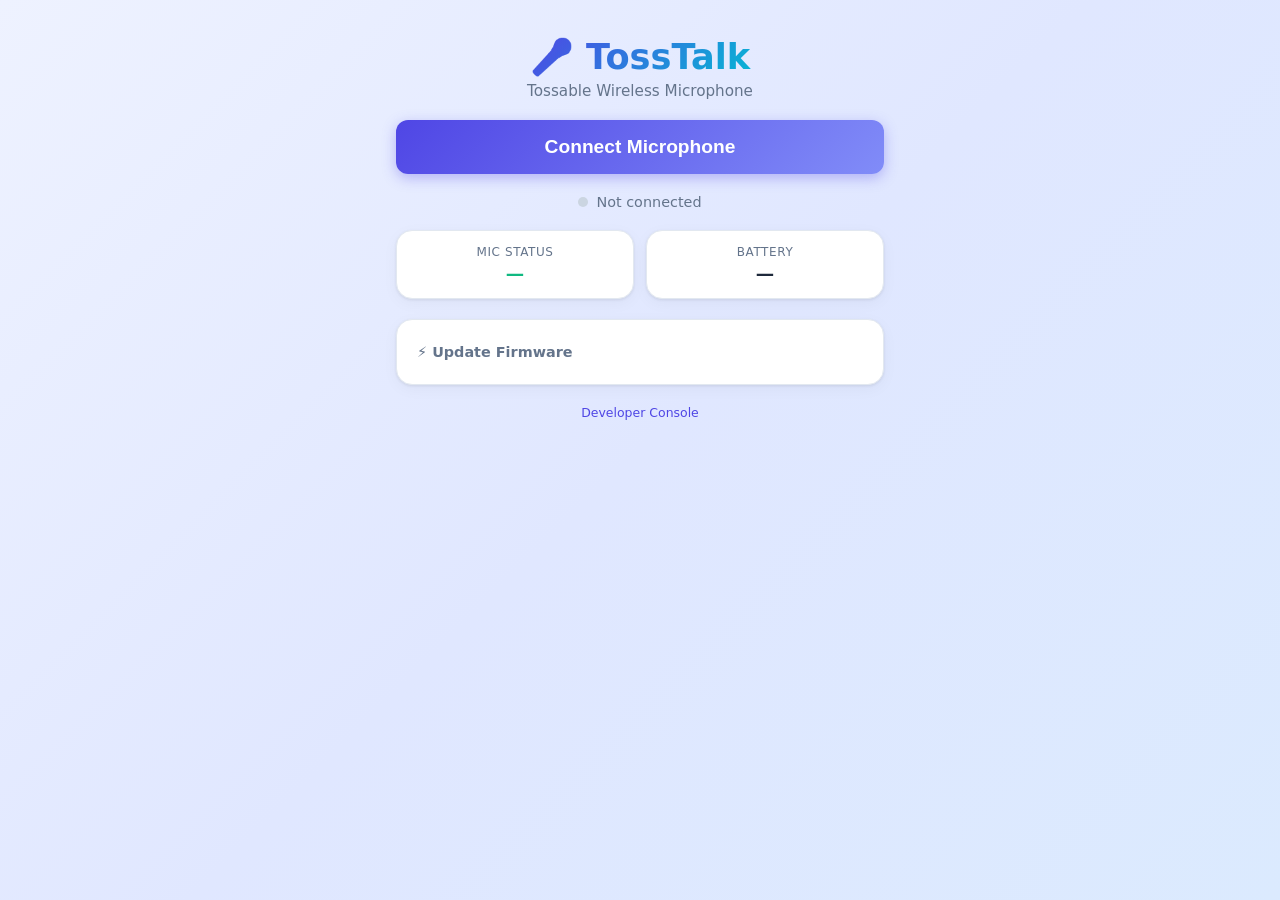
==== web/index.html @ 1bc4e9da "docs: neutralize wording for broader audiences Replace teacher/classroom/student language with gener" ====
<!doctype html>
<html lang="en">
  <head>
    <meta charset="UTF-8" />
    <meta name="viewport" content="width=device-width,initial-scale=1" />
    <meta name="theme-color" content="#4f46e5" />
    <link rel="icon" type="image/svg+xml" href="./favicon.svg" />
    <title>TossTalk</title>
    <link rel="manifest" href="./manifest.webmanifest" />
    <style>
      :root {
        --bg: #f8fafc;
        --card: #ffffff;
        --primary: #4f46e5;
        --primary-light: #818cf8;
        --primary-dark: #3730a3;
        --success: #10b981;
        --warning: #f59e0b;
        --danger: #ef4444;
        --text: #1e293b;
        --text-muted: #64748b;
        --border: #e2e8f0;
        --radius: 16px;
        font-family: 'Inter', system-ui, -apple-system, 'Segoe UI', Roboto, sans-serif;
        color-scheme: light;
      }

      * { box-sizing: border-box; margin: 0; padding: 0; }

      body {
        background: linear-gradient(135deg, #eef2ff 0%, #e0e7ff 50%, #dbeafe 100%);
        min-height: 100vh;
        color: var(--text);
      }

      .app {
        max-width: 520px;
        margin: 0 auto;
        padding: 24px 16px 40px;
        display: flex;
        flex-direction: column;
        align-items: center;
        gap: 20px;
      }

      /* ── Header ─────────────────────────────────────── */
      .header {
        text-align: center;
        padding-top: 12px;
      }
      .header h1 {
        font-size: 2.2rem;
        font-weight: 800;
        background: linear-gradient(135deg, var(--primary), #06b6d4);
        -webkit-background-clip: text;
        -webkit-text-fill-color: transparent;
        background-clip: text;
      }
      .header p {
        color: var(--text-muted);
        font-size: 0.95rem;
        margin-top: 4px;
      }

      /* ── Cards ──────────────────────────────────────── */
      .card {
        width: 100%;
        background: var(--card);
        border-radius: var(--radius);
        padding: 20px;
        box-shadow: 0 1px 3px rgba(0,0,0,0.08), 0 4px 16px rgba(0,0,0,0.04);
        border: 1px solid var(--border);
      }

      /* ── Big connect button ─────────────────────────── */
      .connect-btn {
        width: 100%;
        padding: 16px;
        font-size: 1.2rem;
        font-weight: 700;
        border: none;
        border-radius: 12px;
        color: white;
        background: linear-gradient(135deg, var(--primary), var(--primary-light));
        cursor: pointer;
        transition: transform 0.15s, box-shadow 0.15s;
        box-shadow: 0 4px 14px rgba(79,70,229,0.35);
      }
      .connect-btn:hover { transform: translateY(-1px); box-shadow: 0 6px 20px rgba(79,70,229,0.45); }
      .connect-btn:active { transform: scale(0.98); }
      .connect-btn.connected {
        background: linear-gradient(135deg, var(--success), #34d399);
        box-shadow: 0 4px 14px rgba(16,185,129,0.35);
      }

      /* ── Status strip ───────────────────────────────── */
      .status-strip {
        display: flex;
        justify-content: center;
        align-items: center;
        gap: 8px;
        font-size: 0.9rem;
        color: var(--text-muted);
      }
      .status-dot {
        width: 10px; height: 10px;
        border-radius: 50%;
        background: #cbd5e1;
        transition: background 0.3s;
      }
      .status-dot.live { background: var(--success); animation: pulse 1.5s infinite; }
      .status-dot.connecting { background: var(--warning); animation: pulse 0.8s infinite; }
      .status-dot.error { background: var(--danger); }

      @keyframes pulse {
        0%, 100% { opacity: 1; }
        50% { opacity: 0.4; }
      }

      /* ── Volume meter ───────────────────────────────── */
      .volume-section { text-align: center; }
      .volume-section h2 {
        font-size: 0.85rem;
        text-transform: uppercase;
        letter-spacing: 0.05em;
        color: var(--text-muted);
        margin-bottom: 12px;
      }
      .volume-ring {
        width: 160px; height: 160px;
        margin: 0 auto;
        position: relative;
      }
      .volume-ring svg { width: 100%; height: 100%; transform: rotate(-90deg); }
      .volume-ring .track { fill: none; stroke: #e2e8f0; stroke-width: 10; }
      .volume-ring .bar {
        fill: none;
        stroke: var(--primary-light);
        stroke-width: 10;
        stroke-linecap: round;
        stroke-dasharray: 408;
        stroke-dashoffset: 408;
        transition: stroke-dashoffset 0.08s linear, stroke 0.3s;
      }
      .volume-ring .bar.hot { stroke: var(--danger); }
      .volume-ring .bar.warm { stroke: var(--warning); }
      .volume-ring .bar.good { stroke: var(--success); }
      .volume-ring .bar.quiet { stroke: var(--primary-light); }
      .volume-label {
        position: absolute;
        inset: 0;
        display: flex;
        flex-direction: column;
        align-items: center;
        justify-content: center;
      }
      .volume-label .icon { font-size: 2rem; }
      .volume-label .desc { font-size: 0.85rem; font-weight: 600; color: var(--text); margin-top: 2px; }

      /* ── Gate / Battery row ─────────────────────────── */
      .info-row {
        display: flex;
        gap: 12px;
        width: 100%;
      }
      .info-row .card {
        flex: 1;
        text-align: center;
        padding: 14px;
      }
      .info-row .label {
        font-size: 0.75rem;
        text-transform: uppercase;
        letter-spacing: 0.05em;
        color: var(--text-muted);
        margin-bottom: 4px;
      }
      .info-row .value {
        font-size: 1.15rem;
        font-weight: 700;
      }
      .info-row .value.muted-state { color: var(--warning); }
      .info-row .value.live-state { color: var(--success); }

      /* ── Flash section ──────────────────────────────── */
      .flash-section { width: 100%; }
      .flash-section summary {
        cursor: pointer;
        font-weight: 600;
        color: var(--text-muted);
        font-size: 0.9rem;
        padding: 4px 0;
        list-style: none;
      }
      .flash-section summary::before { content: '⚡ '; }
      .flash-section .flash-body {
        margin-top: 12px;
        display: flex;
        flex-direction: column;
        gap: 10px;
      }
      .flash-btn {
        padding: 12px;
        font-size: 1rem;
        font-weight: 600;
        border: 2px solid var(--primary);
        border-radius: 10px;
        background: transparent;
        color: var(--primary);
        cursor: pointer;
        transition: background 0.15s, color 0.15s;
      }
      .flash-btn:hover { background: var(--primary); color: white; }

      .flash-progress {
        width: 100%;
        height: 8px;
        border-radius: 4px;
        appearance: none;
        -webkit-appearance: none;
        background: var(--border);
      }
      .flash-progress::-webkit-progress-bar { background: var(--border); border-radius: 4px; }
      .flash-progress::-webkit-progress-value { background: var(--primary); border-radius: 4px; transition: width 0.2s; }
      .flash-progress::-moz-progress-bar { background: var(--primary); border-radius: 4px; }

      .flash-status {
        font-size: 0.85rem;
        color: var(--text-muted);
        text-align: center;
      }

      /* ── Footer ─────────────────────────────────────── */
      .footer {
        font-size: 0.78rem;
        color: var(--text-muted);
        text-align: center;
      }
      .footer a { color: var(--primary); text-decoration: none; }
      .footer a:hover { text-decoration: underline; }
    </style>
  </head>
  <body>
    <main class="app">
      <div class="header">
        <h1>🎤 TossTalk</h1>
        <p>Tossable Wireless Microphone</p>
      </div>

      <button id="connectBtn" class="connect-btn">Connect Microphone</button>

      <div class="status-strip">
        <span id="statusDot" class="status-dot"></span>
        <span id="connState">Not connected</span>
      </div>

      <div class="card volume-section" id="volumeCard" style="display:none">
        <h2>Live Volume</h2>
        <div class="volume-ring">
          <svg viewBox="0 0 140 140">
            <circle class="track" cx="70" cy="70" r="65"/>
            <circle id="volBar" class="bar good" cx="70" cy="70" r="65"/>
          </svg>
          <div class="volume-label">
            <span class="icon" id="volIcon">🔇</span>
            <span class="desc" id="volDesc">Waiting…</span>
          </div>
        </div>
      </div>

      <div class="info-row">
        <div class="card">
          <div class="label">Mic Status</div>
          <div class="value live-state" id="gateState">—</div>
        </div>
        <div class="card">
          <div class="label">Battery</div>
          <div class="value" id="battery">—</div>
        </div>
      </div>

      <details class="flash-section card">
        <summary>Update Firmware</summary>
        <div class="flash-body">
          <p style="font-size:0.85rem; color:var(--text-muted)">
            Plug in the TossTalk via USB and click below to install the latest firmware.
          </p>
          <button id="flashBtn" class="flash-btn">Flash Firmware</button>
          <progress id="flashProgress" class="flash-progress" max="100" value="0"></progress>
          <div id="flashStatus" class="flash-status">Ready</div>
        </div>
      </details>

      <div class="footer">
        <a href="./debug/">Developer Console</a>
      </div>
    </main>

    <script src="./app.js" type="module"></script>
  </body>
</html>
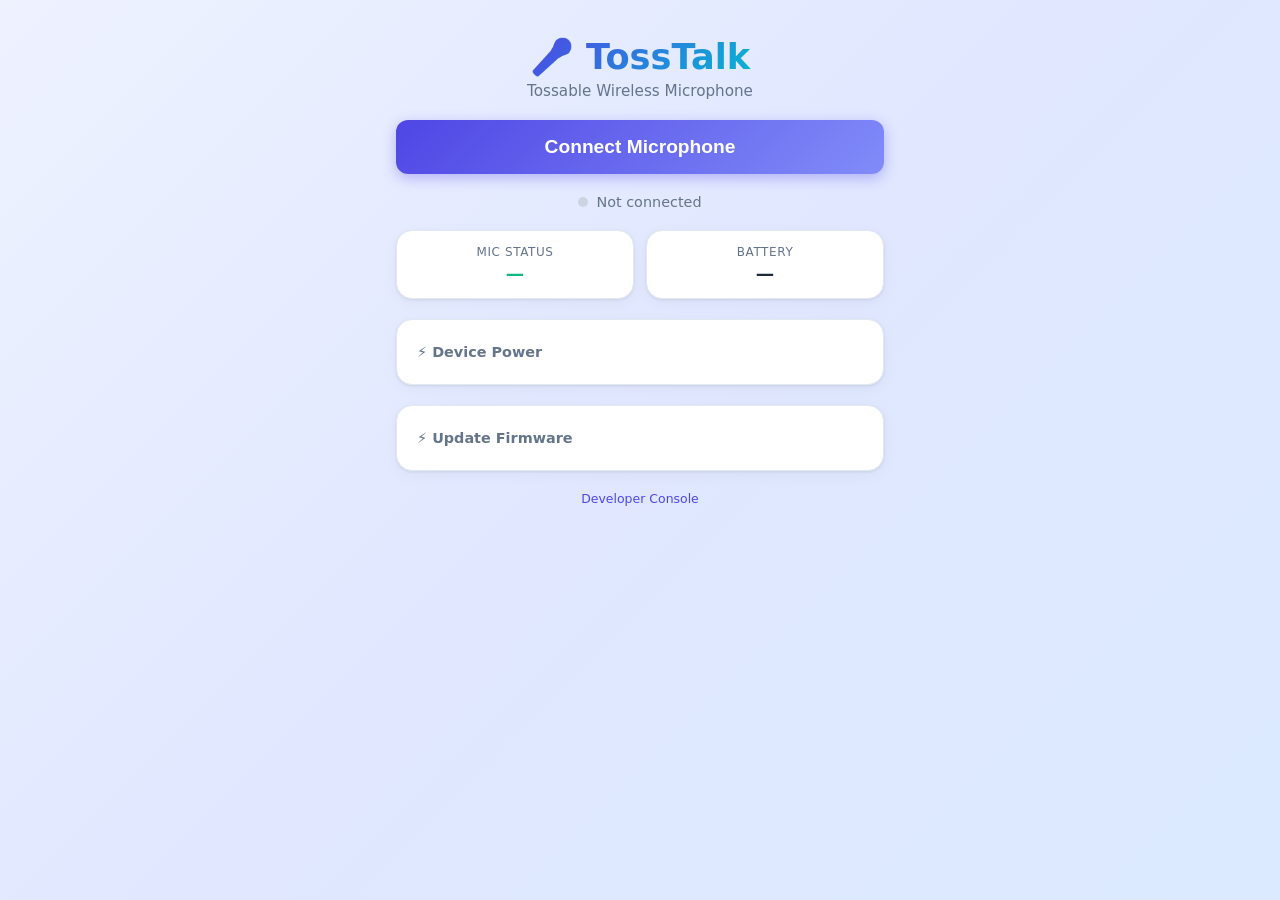
==== commit 1e370299: "feat: implement sleep command for power-off functionality across devices" ====
--- a/web/index.html
+++ b/web/index.html
@@ -280,10 +280,22 @@
       </div>
 
       <details class="flash-section card">
+        <summary>Device Power</summary>
+        <div class="flash-body">
+          <p style="font-size:0.85rem; color:var(--text-muted)">
+            Put the microphone into deep sleep to conserve battery.
+            Press the BOOT button on the device to wake it back up.
+          </p>
+          <button id="sleepBtn" class="flash-btn" disabled>Power Off</button>
+        </div>
+      </details>
+
+      <details class="flash-section card">
         <summary>Update Firmware</summary>
         <div class="flash-body">
           <p style="font-size:0.85rem; color:var(--text-muted)">
             Plug in the TossTalk via USB and click below to install the latest firmware.
+            After flashing, press the RESET button on the device before reconnecting.
           </p>
           <button id="flashBtn" class="flash-btn">Flash Firmware</button>
           <progress id="flashProgress" class="flash-progress" max="100" value="0"></progress>
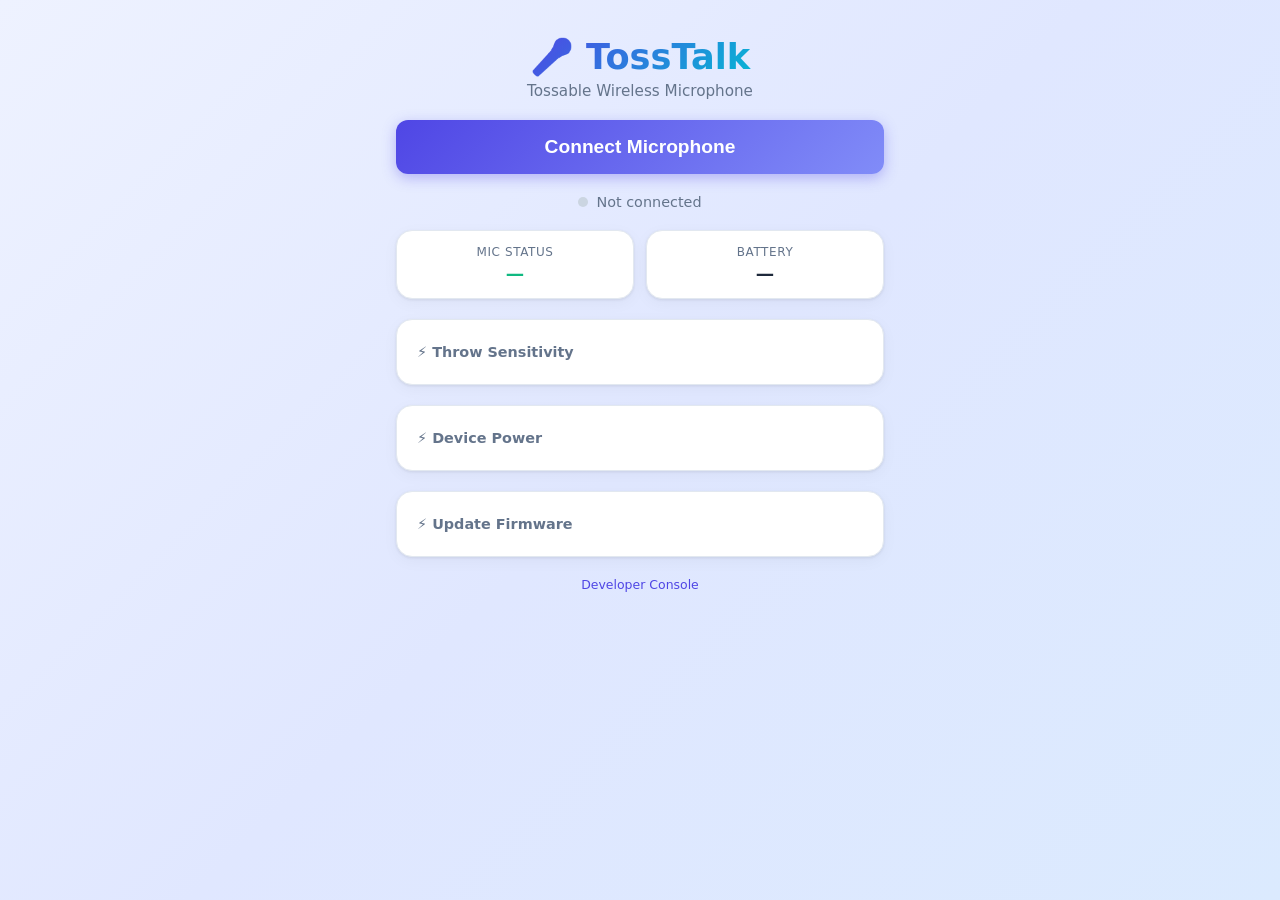
==== commit f81c22ff: "feat: add IMU configuration parameters and UI controls for throw sensitivity" ====
--- a/web/index.html
+++ b/web/index.html
@@ -280,6 +280,34 @@
       </div>
 
       <details class="flash-section card">
+        <summary>Throw Sensitivity</summary>
+        <div class="flash-body">
+          <p style="font-size:0.85rem; color:var(--text-muted)">
+            Adjust how sensitive the microphone is to being thrown and caught.
+            Higher freefall threshold = more sensitive to toss. Lower impact threshold = more sensitive to catch.
+            Changes are not saved across device reboots.
+          </p>
+          <label style="display:block; font-size:0.85rem; margin-top:8px">
+            Freefall Threshold (<span id="imuAirborneVal">0.50</span>g)
+            <input id="imuAirborneSlider" type="range" min="10" max="100" value="50" step="1" style="width:100%" />
+          </label>
+          <label style="display:block; font-size:0.85rem; margin-top:8px">
+            Impact Threshold (<span id="imuImpactVal">1.80</span>g)
+            <input id="imuImpactSlider" type="range" min="10" max="80" value="18" step="1" style="width:100%" />
+          </label>
+          <label style="display:block; font-size:0.85rem; margin-top:8px">
+            Lockout Duration (<span id="imuLockoutVal">120</span>ms)
+            <input id="imuLockoutSlider" type="range" min="50" max="1000" value="120" step="10" style="width:100%" />
+          </label>
+          <label style="display:block; font-size:0.85rem; margin-top:8px">
+            Reacquire Duration (<span id="imuReacquireVal">150</span>ms)
+            <input id="imuReacquireSlider" type="range" min="50" max="1000" value="150" step="10" style="width:100%" />
+          </label>
+          <button id="applyImuBtn" class="flash-btn" style="margin-top:12px">Apply</button>
+        </div>
+      </details>
+
+      <details class="flash-section card">
         <summary>Device Power</summary>
         <div class="flash-body">
           <p style="font-size:0.85rem; color:var(--text-muted)">
